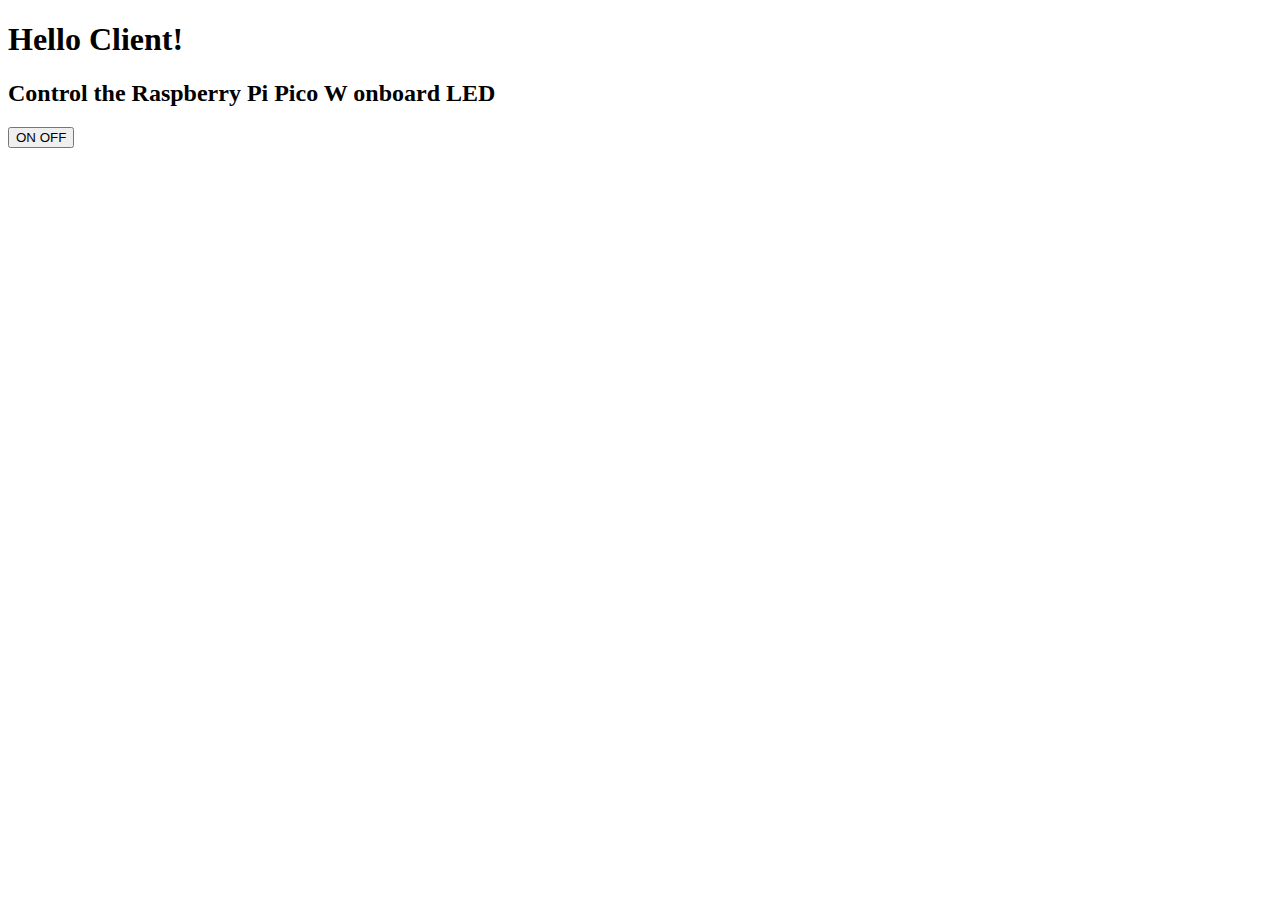
==== index.html @ 501c6af0 "initial file upload" ====
<!DOCTYPE html>
<html lang="en">
    <head>
        <title>Pico W Webserver</title>
        <meta name="author" content="Michael Münzenhofer" />
        <link rel="icon" type="image/x-icon" href="./assets/favicon.ico" />
        <link href="./assets/style.css" rel="stylesheet" />
    </head>
    <body>
        <h1>Hello Client!</h1>
        <h2>Control the Raspberry Pi Pico W onboard LED</h2>
        <div class="led-control">
            <button id="led-toggle-button" class="led" onclick="toggleLED()">
                <span id="led-on">ON</span>
                <span id="led-off"> OFF </span>
            </button>
        </div>
        <script src="./assets/script.js"></script>
    </body>
</html>
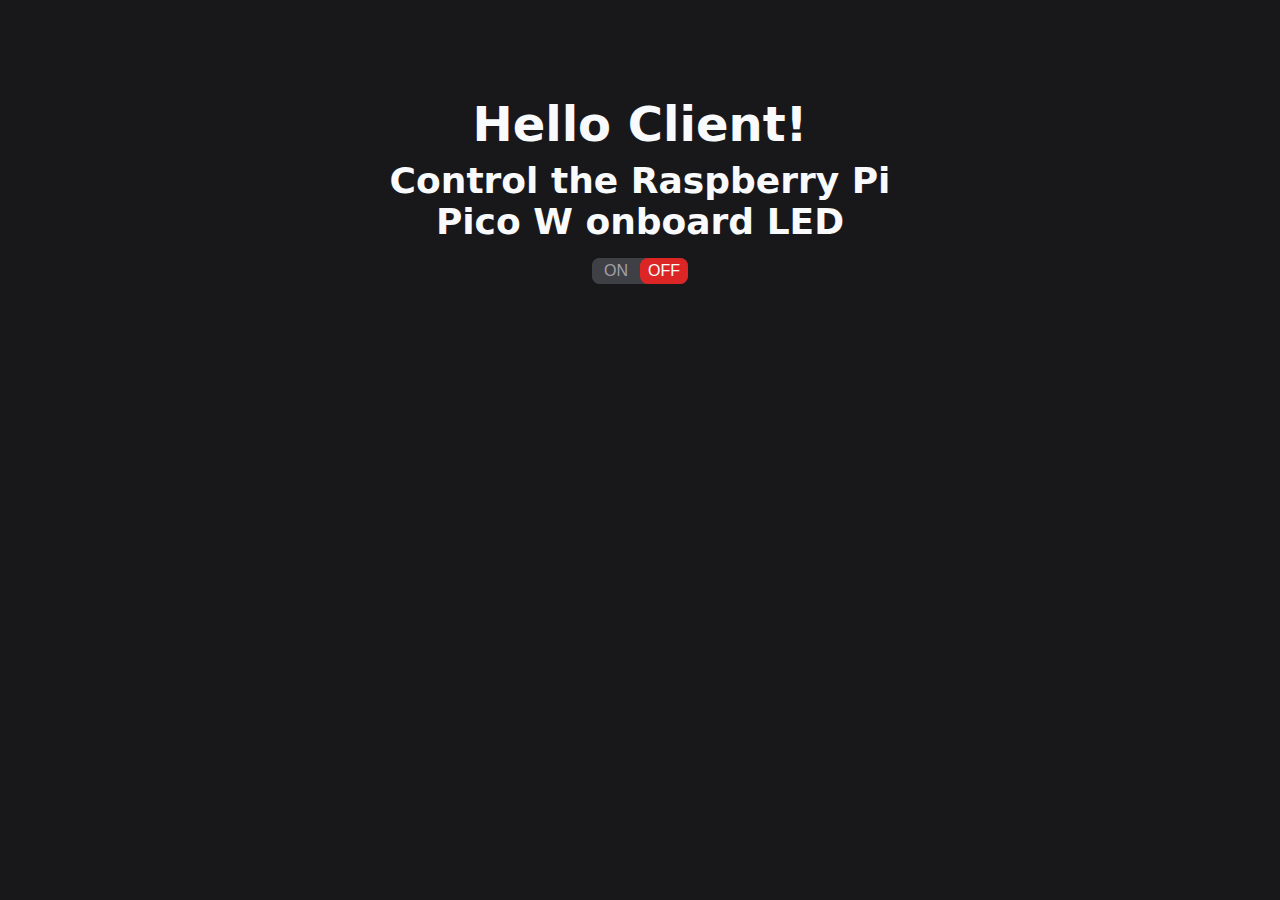
==== commit 87ae9dc6: "prettier" ====
--- a/index.html
+++ b/index.html
@@ -1,20 +1,20 @@
 <!DOCTYPE html>
-<html lang="en">
+<html lang='en'>
     <head>
         <title>Pico W Webserver</title>
-        <meta name="author" content="Michael Münzenhofer" />
-        <link rel="icon" type="image/x-icon" href="./assets/favicon.ico" />
-        <link href="./assets/style.css" rel="stylesheet" />
+        <meta name='author' content='Michael Münzenhofer' />
+        <link rel='icon' type='image/x-icon' href='./assets/favicon.ico' />
+        <link href='./assets/style.css' rel='stylesheet' />
     </head>
     <body>
         <h1>Hello Client!</h1>
         <h2>Control the Raspberry Pi Pico W onboard LED</h2>
-        <div class="led-control">
-            <button id="led-toggle-button" class="led" onclick="toggleLED()">
-                <span id="led-on">ON</span>
-                <span id="led-off"> OFF </span>
+        <div class='led-control'>
+            <button id='led-toggle-button' class='led' onclick='toggleLED()'>
+                <span id='led-on'>ON</span>
+                <span id='led-off'> OFF </span>
             </button>
         </div>
-        <script src="./assets/script.js"></script>
+        <script src='./assets/script.js'></script>
     </body>
 </html>
--- a/assets/style.css
+++ b/assets/style.css
@@ -0,0 +1,76 @@
+* {
+    margin: 0;
+    padding: 0;
+}
+
+html {
+    background-color: #18181b;
+    color: #f8fafc;
+    font-family: system-ui, -apple-system, BlinkMacSystemFont, 'Segoe UI',
+        Roboto, Oxygen, Ubuntu, Cantarell, 'Open Sans', 'Helvetica Neue',
+        sans-serif;
+    padding: clamp(16px, 25%, 96px) 24px 0 24px;
+    max-width: 512px;
+    margin: auto;
+}
+
+button {
+    margin-top: 8px;
+    display: flex;
+    border: none;
+    border-radius: 8px;
+    background-color: #3f3f46;
+}
+
+button:hover {
+    cursor: pointer;
+}
+
+button:disabled {
+    cursor: not-allowed;
+}
+
+button:focus-visible:not(:disabled) {
+    outline: #f8fafc solid 2px;
+}
+
+button:active:not(:disabled) {
+    outline: #a8a29e solid 2px;
+}
+
+h1,
+h2 {
+    text-align: center;
+    padding-bottom: 8px;
+}
+
+h1 {
+    font-size: min(12dvw, 48px);
+}
+
+h2 {
+    font-size: min(8dvw, 36px);
+}
+
+span {
+    min-width: 48px;
+    padding: 4px 0px;
+    font-size: min(6dvw, 16px);
+}
+
+.led-control {
+    display: flex;
+    justify-content: center;
+}
+
+#led-on {
+    border-radius: 8px;
+}
+
+#led-off {
+    border-radius: 8px;
+}
+
+.led:hover {
+    background-color: #57534e !important;
+}
